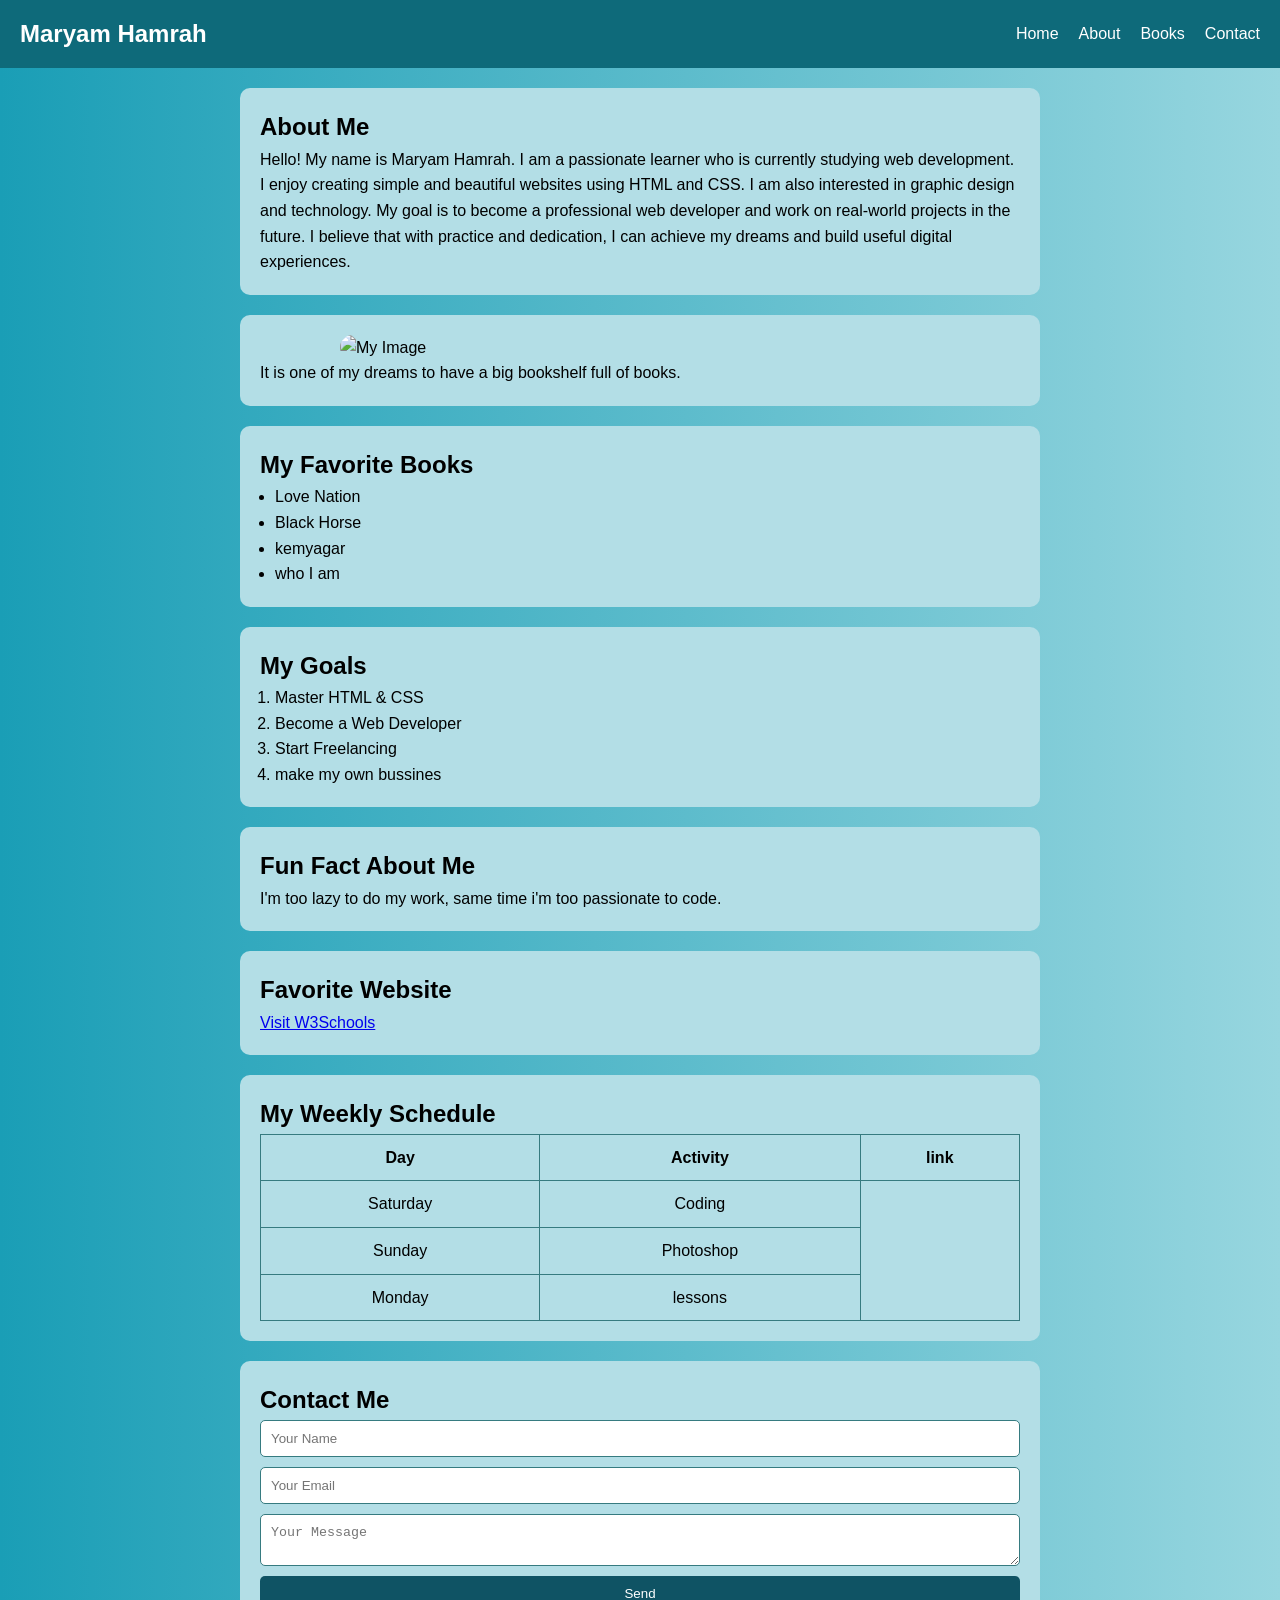
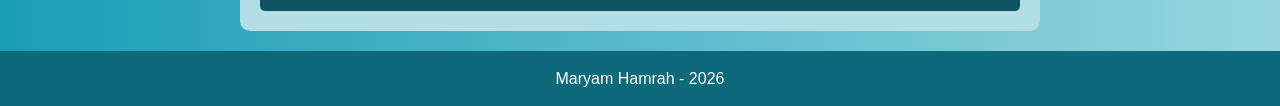
==== index.html @ 4a0b6401 "update" ====
<!DOCTYPE html>
<html lang="en">
<head>
    <meta charset="UTF-8">
    <meta name="viewport" content="width=device-width, initial-scale=1.0">
    <title>Maryam | Personal Webpage</title>
    <link rel="stylesheet" href="style.css">
</head>
<body>

<!-- HEADER -->
<header>
    <nav class="navbar">
        <h1 class="logo">Maryam Hamrah</h1>

        <ul class="nav-links">
            <li><a href="#">Home</a></li>
            <li><a href="#">About</a></li>
            <li><a href="#">Books</a></li>
            <li><a href="#">Contact</a></li>
        </ul>
    </nav>
</header>

<!-- ABOUT -->
<section class="about">
    <h2>About Me</h2>
    <p>Hello! My name is Maryam Hamrah. I am a passionate learner who is currently
        studying web development. I enjoy creating simple and beautiful websites 
        using HTML and CSS. I am also interested in graphic design and technology.
        My goal is to become a professional web developer and work on real-world 
        projects in the future. I believe that with practice and dedication, I 
        can achieve my dreams and build useful digital experiences.
    </p>
</section>

<!-- IMAGE -->
<section class="image-section">
    <figure>
        <img src="book.jpg" alt="My Image">
        <figcaption>It is one of my dreams to have a big bookshelf full of books.</figcaption>
    </figure>
</section>

<!-- BOOKS -->
<section>
    <h2>My Favorite Books</h2>
    <ul>
        <li>Love Nation</li>
        <li>Black Horse</li>
        <li>kemyagar</li>
        <li>who I am</li>
    </ul>
</section>

<!-- GOALS -->
<section>
    <h2>My Goals</h2>
    <ol>
        <li>Master HTML & CSS</li>
        <li>Become a Web Developer</li>
        <li>Start Freelancing</li>
        <li>make my own bussines</li>
    </ol>
</section>

<!-- FUN FACT -->
<div class="fun-fact">
    <h2>Fun Fact About Me</h2>
    <p>I'm too lazy to do my work, same time i'm too passionate to code.</p>
</div>

<!-- LINK -->
<section>
    <h2>Favorite Website</h2>
    <a href="https://www.w3schools.com" target="_blank">Visit W3Schools</a>
</section>

<!-- TABLE -->
<section>
    <h2>My Weekly Schedule</h2>
    <table>
        <tr>
            <th>Day</th>
            <th>Activity</th>
            <th>link</th>
        </tr>
        <tr>
            <td>Saturday</td>
            <td>Coding</td>
        </tr>
        <tr>
            <td>Sunday</td>
            <td>Photoshop</td>
        </tr>
        <tr>
            <td>Monday</td>
            <td>lessons</td>
        </tr>
    </table>
</section>

<!-- FORM -->
<section>
    <h2>Contact Me</h2>
    <form>
        <input type="text" placeholder="Your Name">
        <input type="email" placeholder="Your Email">
        <textarea placeholder="Your Message"></textarea>
        <button type="submit">Send</button>
    </form>
</section>

<!-- FOOTER -->
<footer>
    <p>Maryam Hamrah - 2026</p>
</footer>

</body>
</html>
---- style.css ----
* {
    margin: 0;
    padding: 0;
    box-sizing: border-box;
}

body {
    font-family: Arial, sans-serif;
    background: linear-gradient(to right, #1a9eb6, #97d6df);
    line-height: 1.6;
}

.navbar {
    display: flex;
    justify-content: space-between;
    align-items: center;
    padding: 15px 20px;
    background: #0e6a7a;
}

.logo {
    color: white;
}

.nav-links {
    list-style: none;
    display: flex;
    gap: 20px;
}

.nav-links a {
    color: white;
    text-decoration: none;
}

.nav-links a:hover {
    color: rgb(10, 82, 78);
}

section, .fun-fact {
    max-width: 800px;
    margin: 20px auto;
    padding: 20px;
    background: rgb(179, 222, 230);
    border-radius: 10px;
}

img {
    width: 100%;
    max-width: 600px;
    display: block;
    margin: auto;
    border-radius: 15px;
}

ul,ol{
    padding-left: 15px;
}
table {
    width: 100%;
    border-collapse: collapse;
}

table, th, td {
    border: 1px solid #367b80;
}

th, td {
    padding: 10px;
    text-align: center;
}

form {
    display: flex;
    flex-direction: column;
    gap: 10px;
}

input, textarea {
    padding: 10px;
    border: 1px solid #367b80;
    border-radius: 5px;
}

button {
    padding: 10px;
    border: none;
    background: #0f5364;
    color: white;
    border-radius: 5px;
}

button:hover {
    background: #6fb9d6;
}

footer {
    text-align: center;
    padding: 15px;
    background: #0e6a7a;
    color: white;
}

@media (max-width: 768px) {

    .navbar {
        flex-direction: column;
    }

    .nav-links {
        flex-direction: column;
        gap: 10px;
        margin-top: 10px;
    }

}
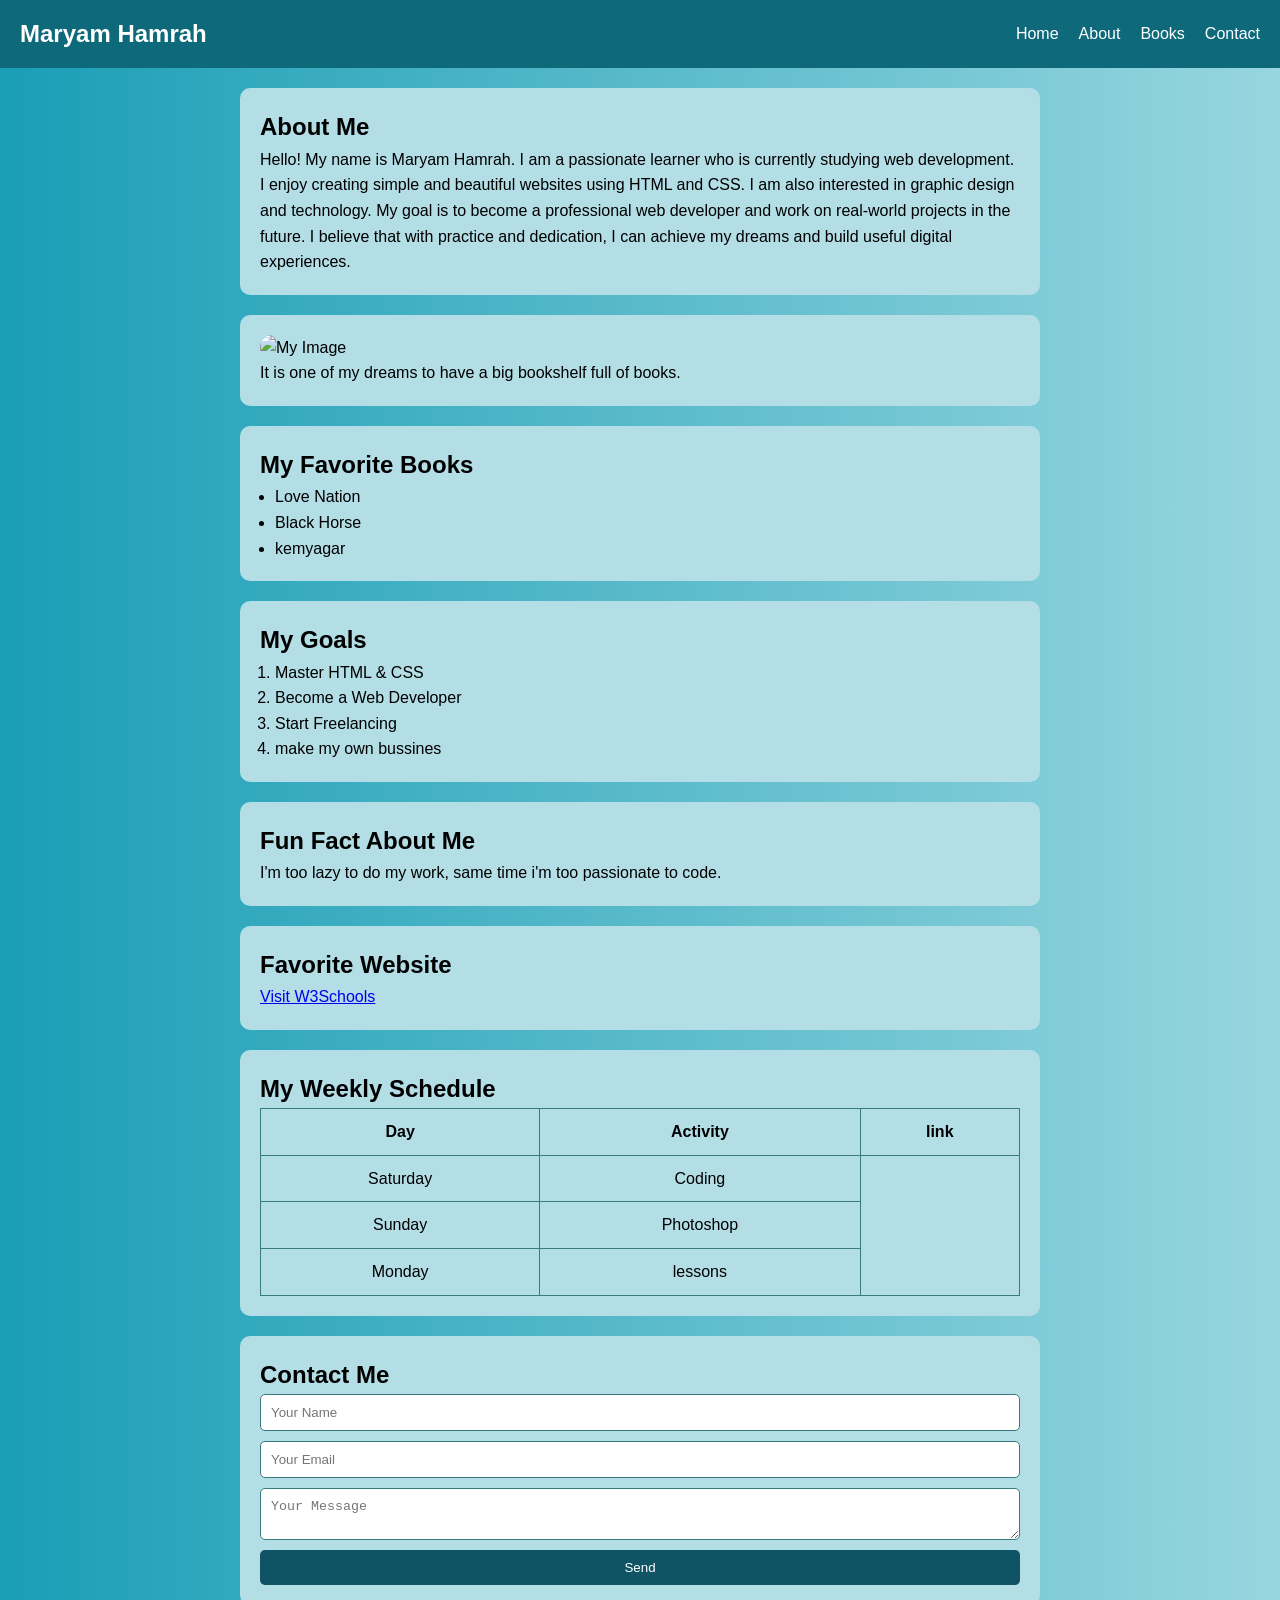
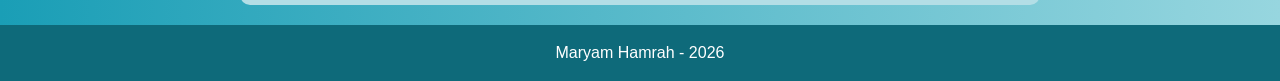
==== commit 1629832c: "Update index.html" ====
--- a/index.html
+++ b/index.html
@@ -49,7 +49,6 @@
         <li>Love Nation</li>
         <li>Black Horse</li>
         <li>kemyagar</li>
-        <li>who I am</li>
     </ul>
 </section>
 
--- a/style.css
+++ b/style.css
@@ -47,7 +47,7 @@
 
 img {
     width: 100%;
-    max-width: 600px;
+    max-width: 800px;
     display: block;
     margin: auto;
     border-radius: 15px;
@@ -113,4 +113,4 @@
         margin-top: 10px;
     }
 
-}+}
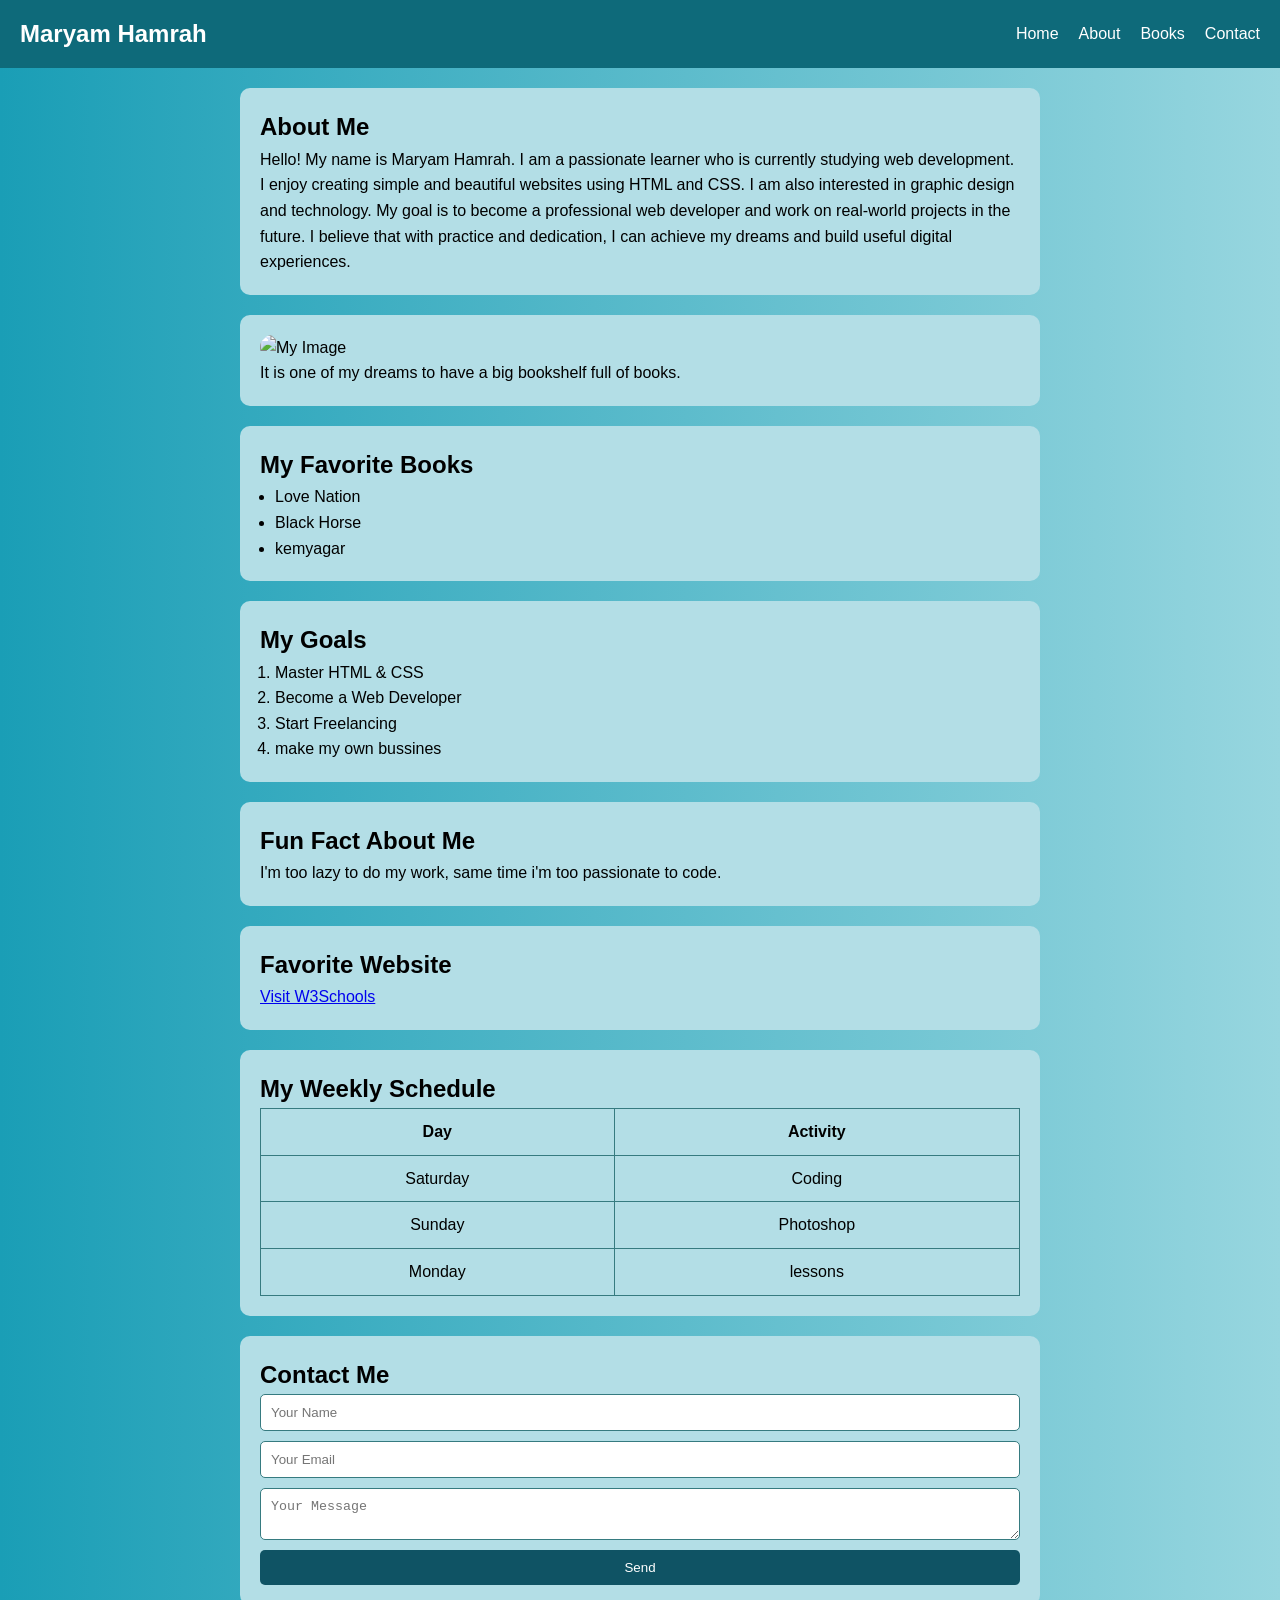
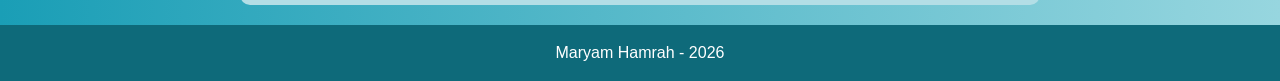
==== commit 27c304dd: "Update index.html" ====
--- a/index.html
+++ b/index.html
@@ -82,7 +82,6 @@
         <tr>
             <th>Day</th>
             <th>Activity</th>
-            <th>link</th>
         </tr>
         <tr>
             <td>Saturday</td>
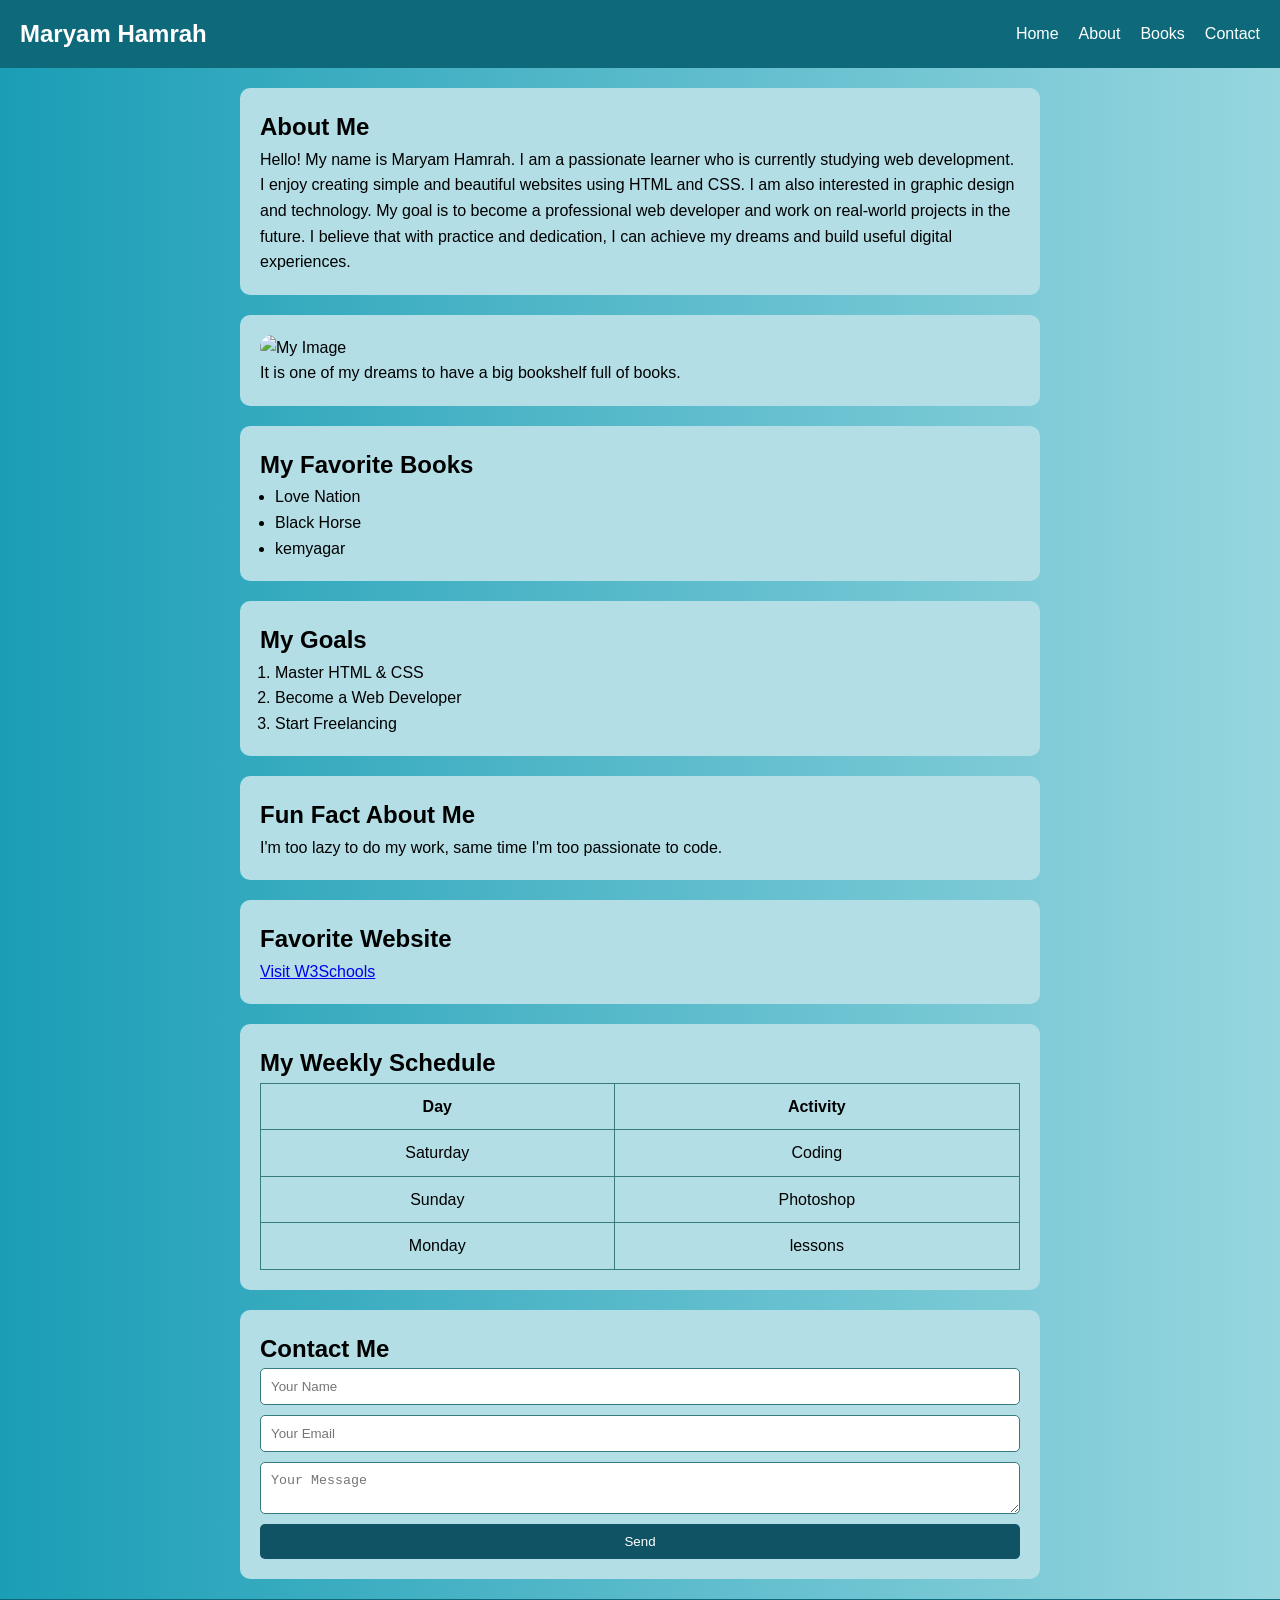
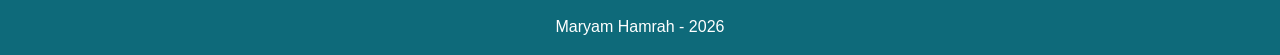
==== commit 723a9914: "Update index.html" ====
--- a/index.html
+++ b/index.html
@@ -59,14 +59,13 @@
         <li>Master HTML & CSS</li>
         <li>Become a Web Developer</li>
         <li>Start Freelancing</li>
-        <li>make my own bussines</li>
     </ol>
 </section>
 
 <!-- FUN FACT -->
 <div class="fun-fact">
     <h2>Fun Fact About Me</h2>
-    <p>I'm too lazy to do my work, same time i'm too passionate to code.</p>
+    <p>I'm too lazy to do my work, same time I'm too passionate to code.</p>
 </div>
 
 <!-- LINK -->
